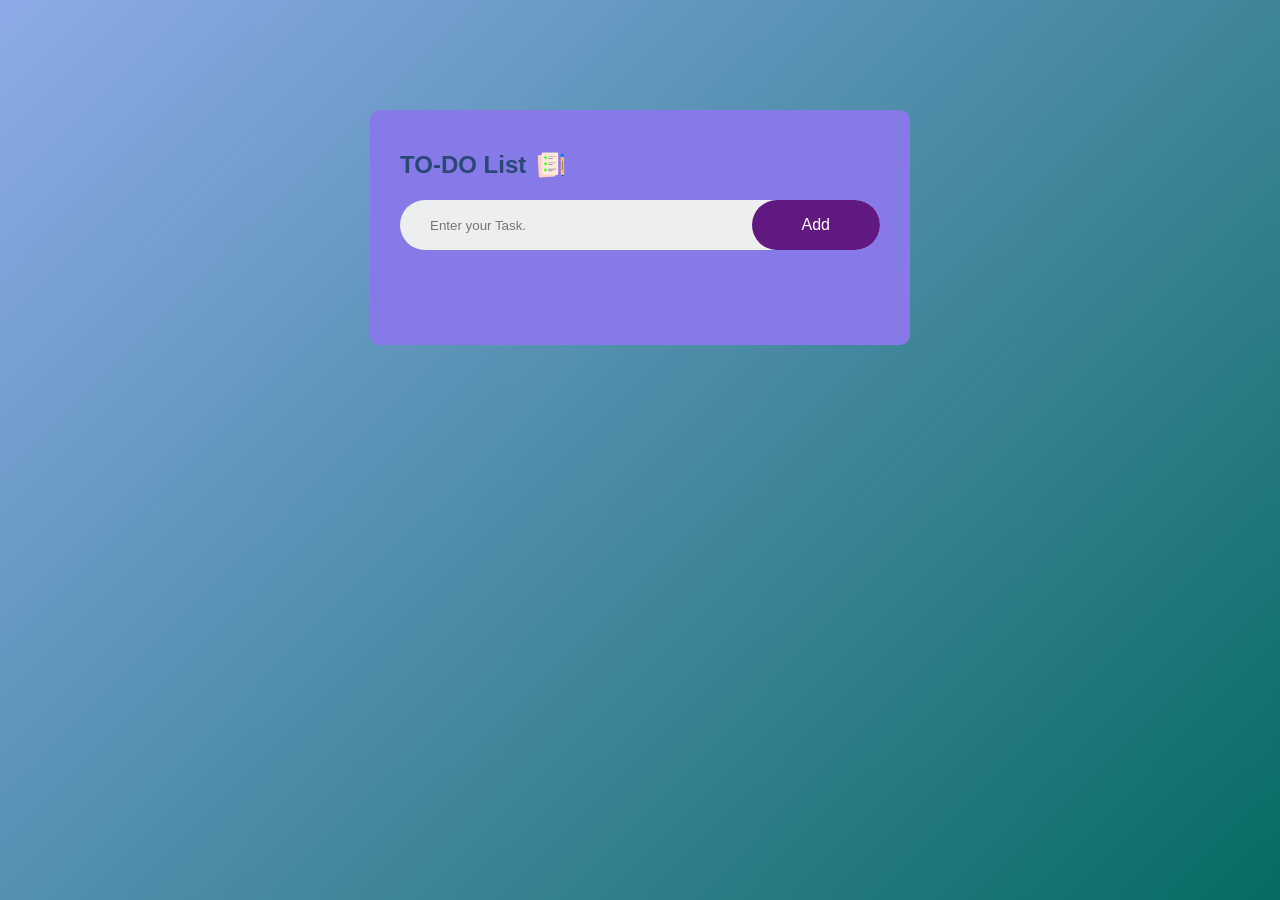
==== To-Do-List/index.html @ b47ec5c9 "TO-DO list with basic functionality" ====
<!DOCTYPE html>
<html>
<head>
    <meta name="viewpoint" content="width=device-width, initial-scale=1" >
    <title>TO-DO List</title>
    <link rel="stylesheet" href="style.css"> 
</head> 
<body>
<div class="container">
    <div class="todo-app">
        <h2>TO-DO List <img src="images/icon.png"></h2>
        <div class="row">
          <input type="text" id="input-box" placeholder="Enter your Task."> 
          <button onclick="addTask()">Add</button> 
        </div>
        <ul id="list-container">
        <!-- <li class="checked">Task 1</li>
         <li>Task 2</li>
         <li>Task 3</li>-->  
        </ul>
    </div>
</div>
<script src="script.js"></script>
</body>
</html>
---- To-Do-List/style.css ----
* {
    margin: 0;
    padding: 0;
    font-family: 'Poppins', sans-serif;
    box-sizing: border-box;
}

.container {
    width: 100%;
    min-height: 100vh;
    background: linear-gradient(135deg, #8dabe8, #076b62);
    padding: 10px;
}

.todo-app {
    width: 100%;
    max-width: 540px;
    background: #8679e8;
    margin: 100px auto 20px;
    padding: 40px 30px 70px;
    border-radius: 10px;
}

.todo-app h2 {
    color: #2a4775;
    display: flex;
    align-items: center;
    margin-bottom: 20px;
}

.todo-app h2 img {
    width: 30px;
    margin-left: 10px;
}

.row {
    display: flex;
    align-items: center;
    justify-content: space-between;
    background: #edeef0;
    border-radius: 30px;
    padding-left: 20px;
    margin-bottom: 25px;
}

input {
    flex: 1;
    border: none;
    outline: none;
    background: transparent;
    padding: 10px;
}

button {
    border: none;
    outline: none;
    padding: 16px 50px;
    background: #601882;
    color: #fff;
    font-size: 16px;
    cursor: pointer;
    border-radius: 40px;
}

ul li {
    list-style: none;
    font-size: 17px;
    padding: 12px 8px 12px 50px;
    user-select: none;
    cursor: pointer;
    position: relative;
    display: flex;
    align-items: center;
    justify-content: space-between;
}

ul li::before {
    content: '';
    position: absolute;
    height: 28px;
    width: 28px;
    border-radius: 50%;
    background-image: url(images/unchecked.png);
    background-size: cover;
    background-position: center;
    top: 12px;
    left: 8px;
}

ul li.checked {
    color: #555;
    text-decoration: line-through;
}

ul li.checked::before {
    background-image: url(images/checked.png);
}

ul li span {
    position: absolute;
    right: 0;
    top: 5px;
    width: 40px;
    height: 40px;
    font-size: 22px;
    color: #555;
    line-height: 40px;
    text-align: center;
    border-radius: 50%;
    cursor: pointer;
}

ul li span:hover {
    background: #edeef0;
}

/* New styles for Edit and Save buttons */
ul li .edit-btn, 
ul li .save-btn {
    padding: 6px 15px;
    margin-right: 5px;
    font-size: 14px;
    border-radius: 20px;
    background-color: #4CAF50; /* Edit button color */
    color: white;
    border: none;
    cursor: pointer;
}

ul li .save-btn {
    background-color: #2196F3; /* Save button color */
}

ul li .edit-btn:hover, 
ul li .save-btn:hover {
    background-color: #45a049; /* Darker shade for hover effect */
}
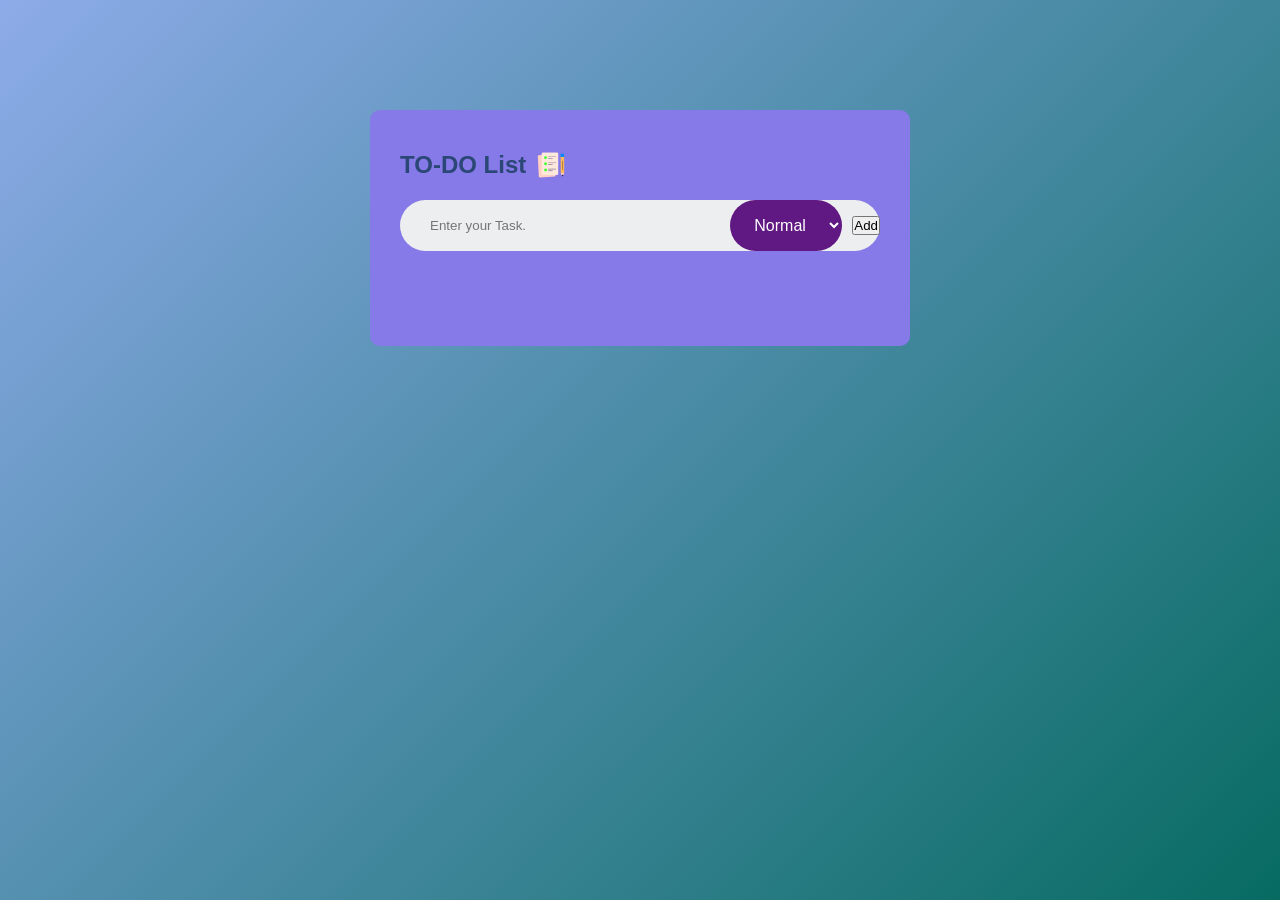
==== commit 6809efbb: "New priority select functionality Addition of priority selector, conversion of list from unordered t" ====
--- a/To-Do-List/index.html
+++ b/To-Do-List/index.html
@@ -1,25 +1,33 @@
 <!DOCTYPE html>
 <html>
+
 <head>
-    <meta name="viewpoint" content="width=device-width, initial-scale=1" >
+    <meta name="viewpoint" content="width=device-width, initial-scale=1">
     <title>TO-DO List</title>
-    <link rel="stylesheet" href="style.css"> 
-</head> 
+    <link rel="stylesheet" href="style.css">
+</head>
+
 <body>
-<div class="container">
-    <div class="todo-app">
-        <h2>TO-DO List <img src="images/icon.png"></h2>
-        <div class="row">
-          <input type="text" id="input-box" placeholder="Enter your Task."> 
-          <button onclick="addTask()">Add</button> 
+    <div class="container">
+        <div class="todo-app">
+            <h2>TO-DO List <img src="images/icon.png"></h2>
+            <div class="row">
+                <input type="text" id="input-box" placeholder="Enter your Task.">
+                <select id="priority-select">
+                    <option value="urgent">Urgent</option>
+                    <option value="normal" selected>Normal</option>
+                    <option value="casual">Casual</option>
+                </select>
+                <button onclick="addTask()">Add</button>
+            </div>
+            <ol id="list-container">
+                <!-- <li class="checked">Task 1</li>
+         <li>Task 2</li>
+         <li>Task 3</li>-->
+            </ol>
         </div>
-        <ul id="list-container">
-        <!-- <li class="checked">Task 1</li>
-         <li>Task 2</li>
-         <li>Task 3</li>-->  
-        </ul>
     </div>
-</div>
-<script src="script.js"></script>
+    <script src="script.js"></script>
 </body>
-</html>
+
+</html>
--- a/To-Do-List/style.css
+++ b/To-Do-List/style.css
@@ -51,18 +51,19 @@
     padding: 10px;
 }
 
-button {
+select {
     border: none;
     outline: none;
-    padding: 16px 50px;
+    padding: 16px 20px;
     background: #601882;
     color: #fff;
     font-size: 16px;
     cursor: pointer;
     border-radius: 40px;
+    margin-right: 10px;
 }
 
-ul li {
+ol li {
     list-style: none;
     font-size: 17px;
     padding: 12px 8px 12px 50px;
@@ -74,7 +75,7 @@
     justify-content: space-between;
 }
 
-ul li::before {
+ol li::before {
     content: '';
     position: absolute;
     height: 28px;
@@ -87,16 +88,16 @@
     left: 8px;
 }
 
-ul li.checked {
+ol li.checked {
     color: #555;
     text-decoration: line-through;
 }
 
-ul li.checked::before {
+ol li.checked::before {
     background-image: url(images/checked.png);
 }
 
-ul li span {
+ol li span {
     position: absolute;
     right: 0;
     top: 5px;
@@ -110,28 +111,29 @@
     cursor: pointer;
 }
 
-ul li span:hover {
+ol li span:hover {
     background: #edeef0;
 }
 
-/* New styles for Edit and Save buttons */
-ul li .edit-btn, 
-ul li .save-btn {
+
+ol li .edit-btn,
+ol li .save-btn {
     padding: 6px 15px;
     margin-right: 5px;
     font-size: 14px;
     border-radius: 20px;
-    background-color: #4CAF50; /* Edit button color */
+    background-color: #4CAF50;
+
     color: white;
     border: none;
     cursor: pointer;
 }
 
-ul li .save-btn {
-    background-color: #2196F3; /* Save button color */
+ol li .save-btn {
+    background-color: #2196F3;
 }
 
-ul li .edit-btn:hover, 
-ul li .save-btn:hover {
-    background-color: #45a049; /* Darker shade for hover effect */
-}
+ol li .edit-btn:hover,
+ol li .save-btn:hover {
+    background-color: #45a049;
+}
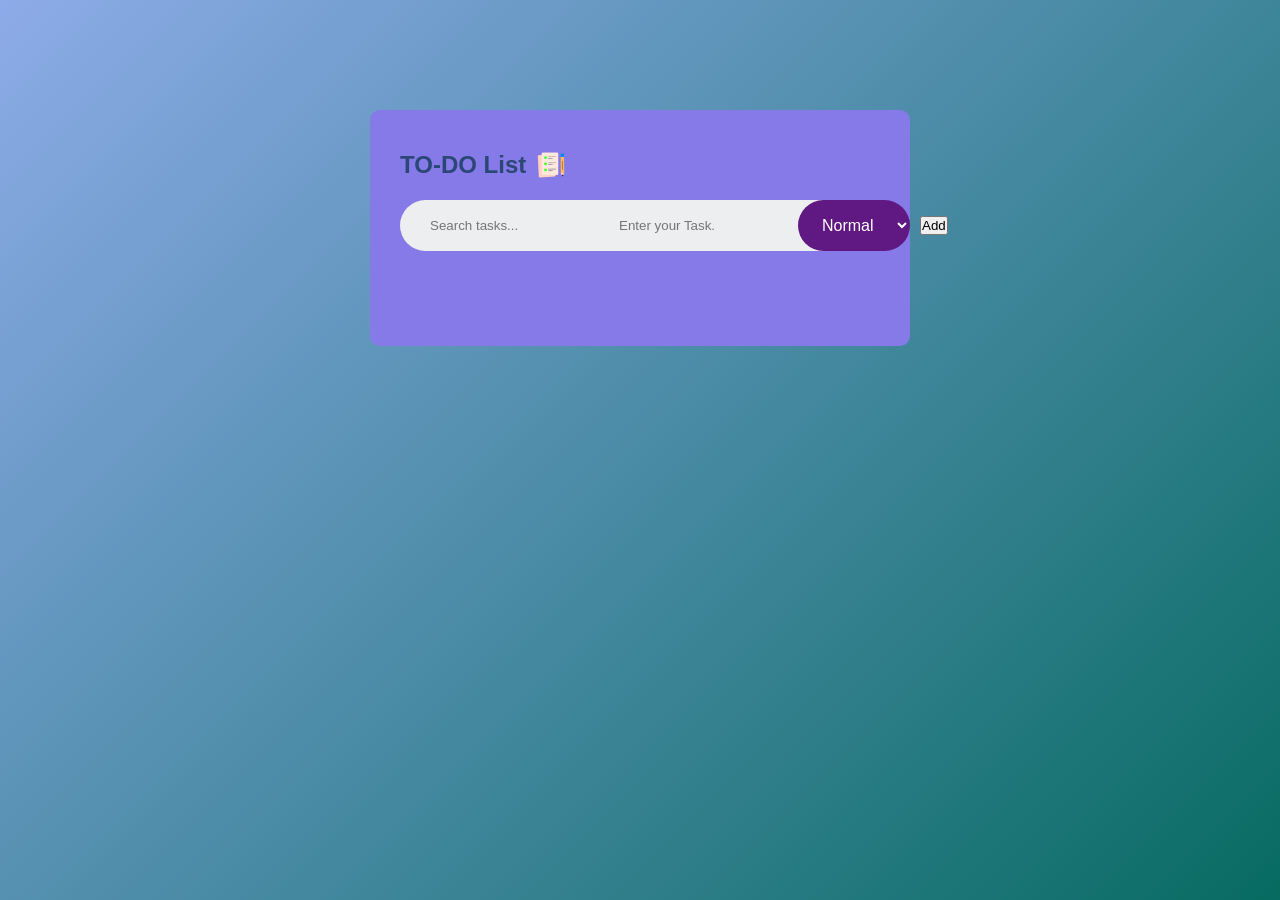
==== commit 4f956e03: "Add project files and ignore Visual Studio temp files" ====
--- a/To-Do-List/index.html
+++ b/To-Do-List/index.html
@@ -12,6 +12,7 @@
         <div class="todo-app">
             <h2>TO-DO List <img src="images/icon.png"></h2>
             <div class="row">
+                <input type="text" id="search-box" placeholder="Search tasks..." onkeyup="searchTask()">
                 <input type="text" id="input-box" placeholder="Enter your Task.">
                 <select id="priority-select">
                     <option value="urgent">Urgent</option>
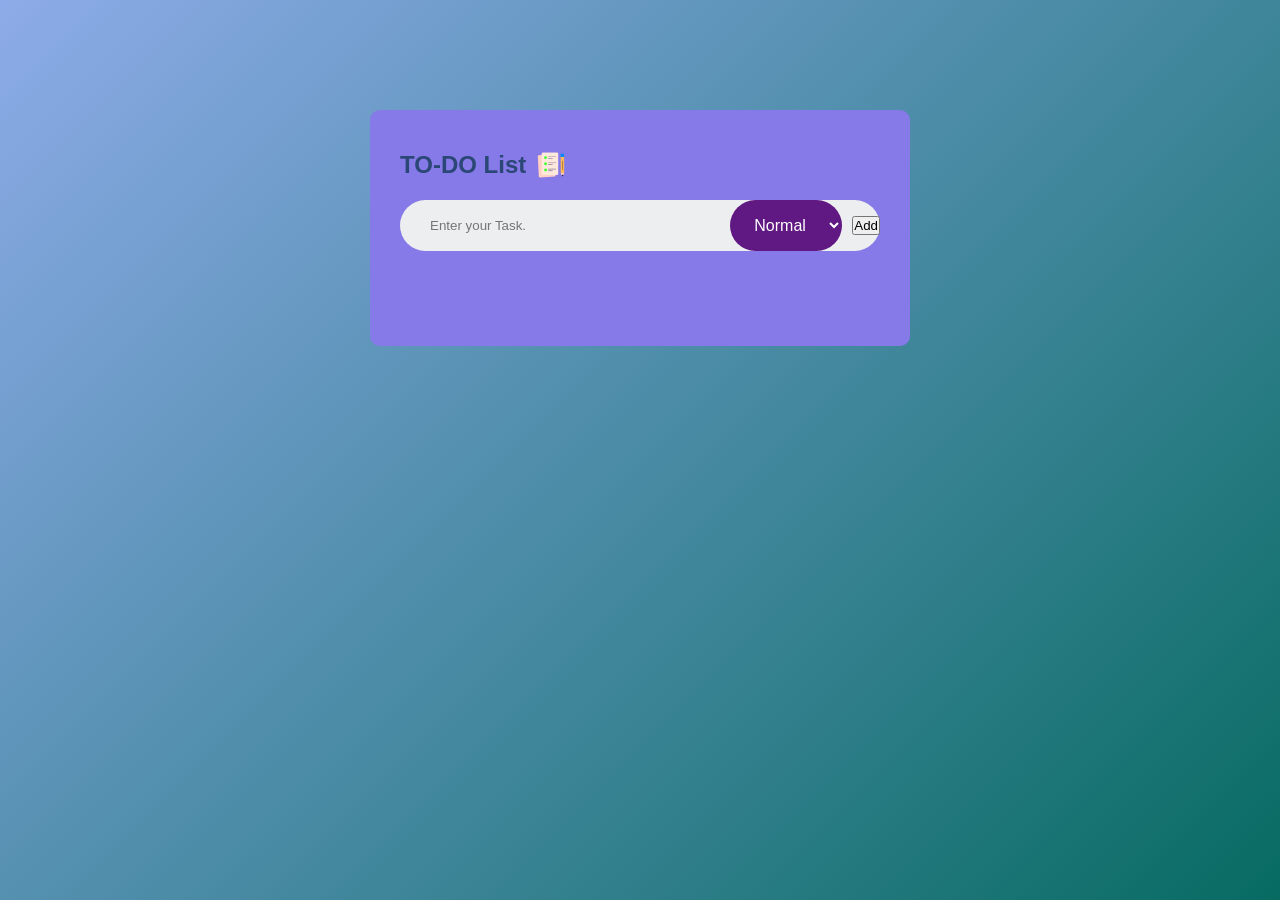
==== commit 5026ca68: "Revert "Add search feature for tasks"" ====
--- a/To-Do-List/index.html
+++ b/To-Do-List/index.html
@@ -12,7 +12,6 @@
         <div class="todo-app">
             <h2>TO-DO List <img src="images/icon.png"></h2>
             <div class="row">
-                <input type="text" id="search-box" placeholder="Search tasks..." onkeyup="searchTask()">
                 <input type="text" id="input-box" placeholder="Enter your Task.">
                 <select id="priority-select">
                     <option value="urgent">Urgent</option>
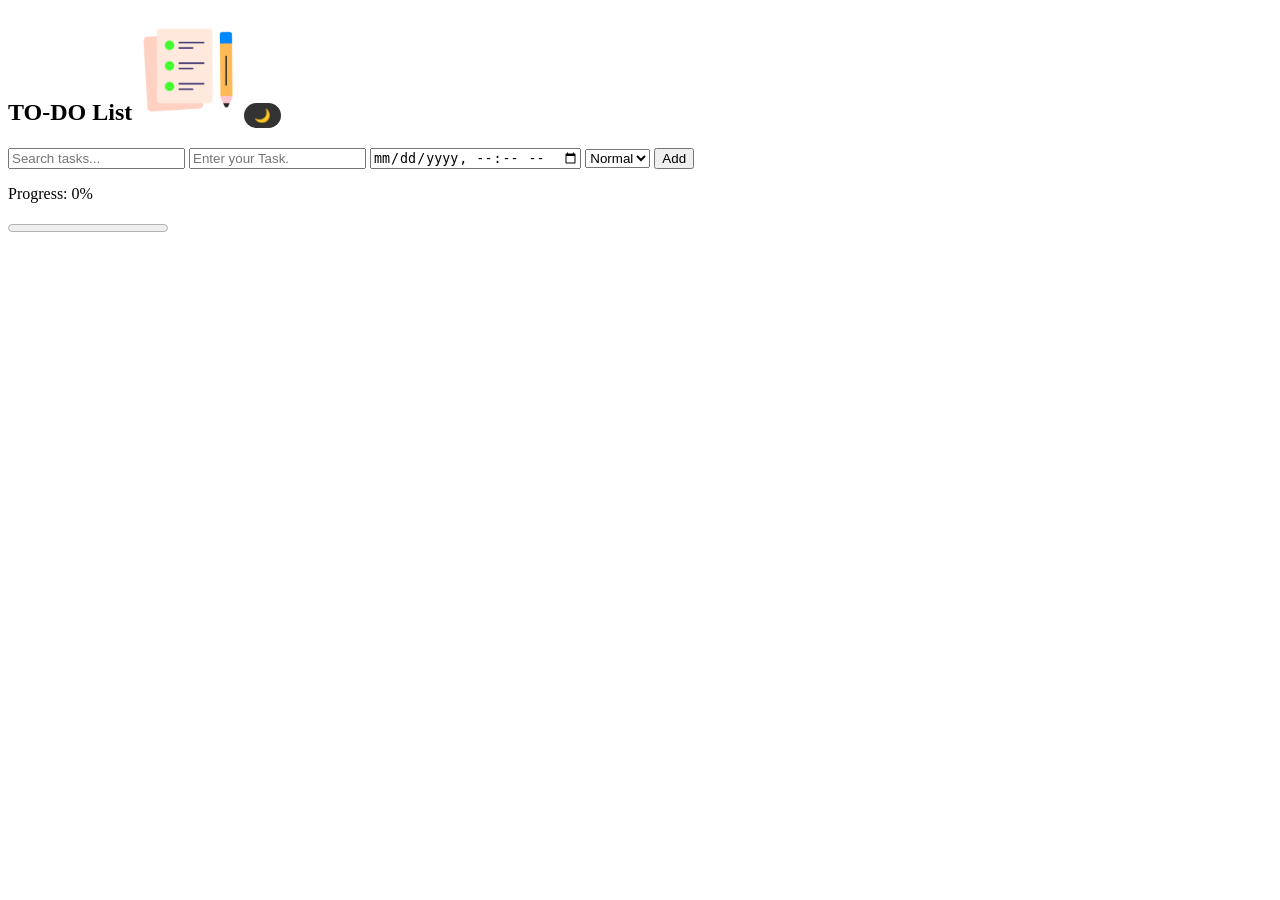
==== commit d3a744b9: "Added dark mode feature" ====
--- a/To-Do-List/index.html
+++ b/To-Do-List/index.html
@@ -2,7 +2,8 @@
 <html>
 
 <head>
-    <meta name="viewpoint" content="width=device-width, initial-scale=1">
+    <!-- FIXED: viewport typo -->
+    <meta name="viewport" content="width=device-width, initial-scale=1">
     <title>TO-DO List</title>
     <link rel="stylesheet" href="style.css">
 </head>
@@ -10,23 +11,34 @@
 <body>
     <div class="container">
         <div class="todo-app">
-            <h2>TO-DO List <img src="images/icon.png"></h2>
+            <h2>
+                TO-DO List <img src="images/icon.png">
+                <button id="dark-mode-toggle">🌙</button>
+            </h2>
+
             <div class="row">
+                <input type="text" id="search-box" placeholder="Search tasks..." onkeyup="searchTask()">
                 <input type="text" id="input-box" placeholder="Enter your Task.">
+                <input type="datetime-local" id="due-date">
+
                 <select id="priority-select">
                     <option value="urgent">Urgent</option>
                     <option value="normal" selected>Normal</option>
                     <option value="casual">Casual</option>
                 </select>
+
                 <button onclick="addTask()">Add</button>
             </div>
-            <ol id="list-container">
-                <!-- <li class="checked">Task 1</li>
-         <li>Task 2</li>
-         <li>Task 3</li>-->
-            </ol>
+
+            <ol id="list-container"></ol>
+
+            <div id="progress-container">
+                <p>Progress: <span id="progress-text">0%</span></p>
+                <progress id="progress-bar" value="0" max="100"></progress>
+            </div>
         </div>
     </div>
+
     <script src="script.js"></script>
 </body>
 
--- a/To-Do-List/style.css
+++ b/To-Do-List/style.css
@@ -1,139 +1,43 @@
-* {
-    margin: 0;
-    padding: 0;
-    font-family: 'Poppins', sans-serif;
-    box-sizing: border-box;
+/* DARK MODE */
+.dark-mode {
+    background: #121212;
 }
 
-.container {
-    width: 100%;
-    min-height: 100vh;
-    background: linear-gradient(135deg, #8dabe8, #076b62);
-    padding: 10px;
+.dark-mode .container {
+    background: linear-gradient(135deg, #1a1a1a, #0f2027);
 }
 
-.todo-app {
-    width: 100%;
-    max-width: 540px;
-    background: #8679e8;
-    margin: 100px auto 20px;
-    padding: 40px 30px 70px;
-    border-radius: 10px;
+.dark-mode .todo-app {
+    background: #1e1e1e;
+    color: white;
 }
 
-.todo-app h2 {
-    color: #2a4775;
-    display: flex;
-    align-items: center;
-    margin-bottom: 20px;
+.dark-mode .row {
+    background: #2c2c2c;
 }
 
-.todo-app h2 img {
-    width: 30px;
-    margin-left: 10px;
+.dark-mode input {
+    color: white;
 }
 
-.row {
-    display: flex;
-    align-items: center;
-    justify-content: space-between;
-    background: #edeef0;
-    border-radius: 30px;
-    padding-left: 20px;
-    margin-bottom: 25px;
+.dark-mode select {
+    background: #333;
 }
 
-input {
-    flex: 1;
-    border: none;
-    outline: none;
-    background: transparent;
-    padding: 10px;
+.dark-mode li {
+    color: white;
 }
 
-select {
-    border: none;
-    outline: none;
-    padding: 16px 20px;
-    background: #601882;
-    color: #fff;
-    font-size: 16px;
-    cursor: pointer;
-    border-radius: 40px;
-    margin-right: 10px;
+.dark-mode li.checked {
+    color: #888;
 }
 
-ol li {
-    list-style: none;
-    font-size: 17px;
-    padding: 12px 8px 12px 50px;
-    user-select: none;
+#dark-mode-toggle {
+    margin-left: auto;
+    padding: 5px 10px;
+    border: none;
+    border-radius: 20px;
     cursor: pointer;
-    position: relative;
-    display: flex;
-    align-items: center;
-    justify-content: space-between;
-}
-
-ol li::before {
-    content: '';
-    position: absolute;
-    height: 28px;
-    width: 28px;
-    border-radius: 50%;
-    background-image: url(images/unchecked.png);
-    background-size: cover;
-    background-position: center;
-    top: 12px;
-    left: 8px;
-}
-
-ol li.checked {
-    color: #555;
-    text-decoration: line-through;
-}
-
-ol li.checked::before {
-    background-image: url(images/checked.png);
-}
-
-ol li span {
-    position: absolute;
-    right: 0;
-    top: 5px;
-    width: 40px;
-    height: 40px;
-    font-size: 22px;
-    color: #555;
-    line-height: 40px;
-    text-align: center;
-    border-radius: 50%;
-    cursor: pointer;
-}
-
-ol li span:hover {
-    background: #edeef0;
-}
-
-
-ol li .edit-btn,
-ol li .save-btn {
-    padding: 6px 15px;
-    margin-right: 5px;
-    font-size: 14px;
-    border-radius: 20px;
-    background-color: #4CAF50;
-
+    background: #333;
     color: white;
-    border: none;
-    cursor: pointer;
-}
-
-ol li .save-btn {
-    background-color: #2196F3;
-}
-
-ol li .edit-btn:hover,
-ol li .save-btn:hover {
-    background-color: #45a049;
 }
